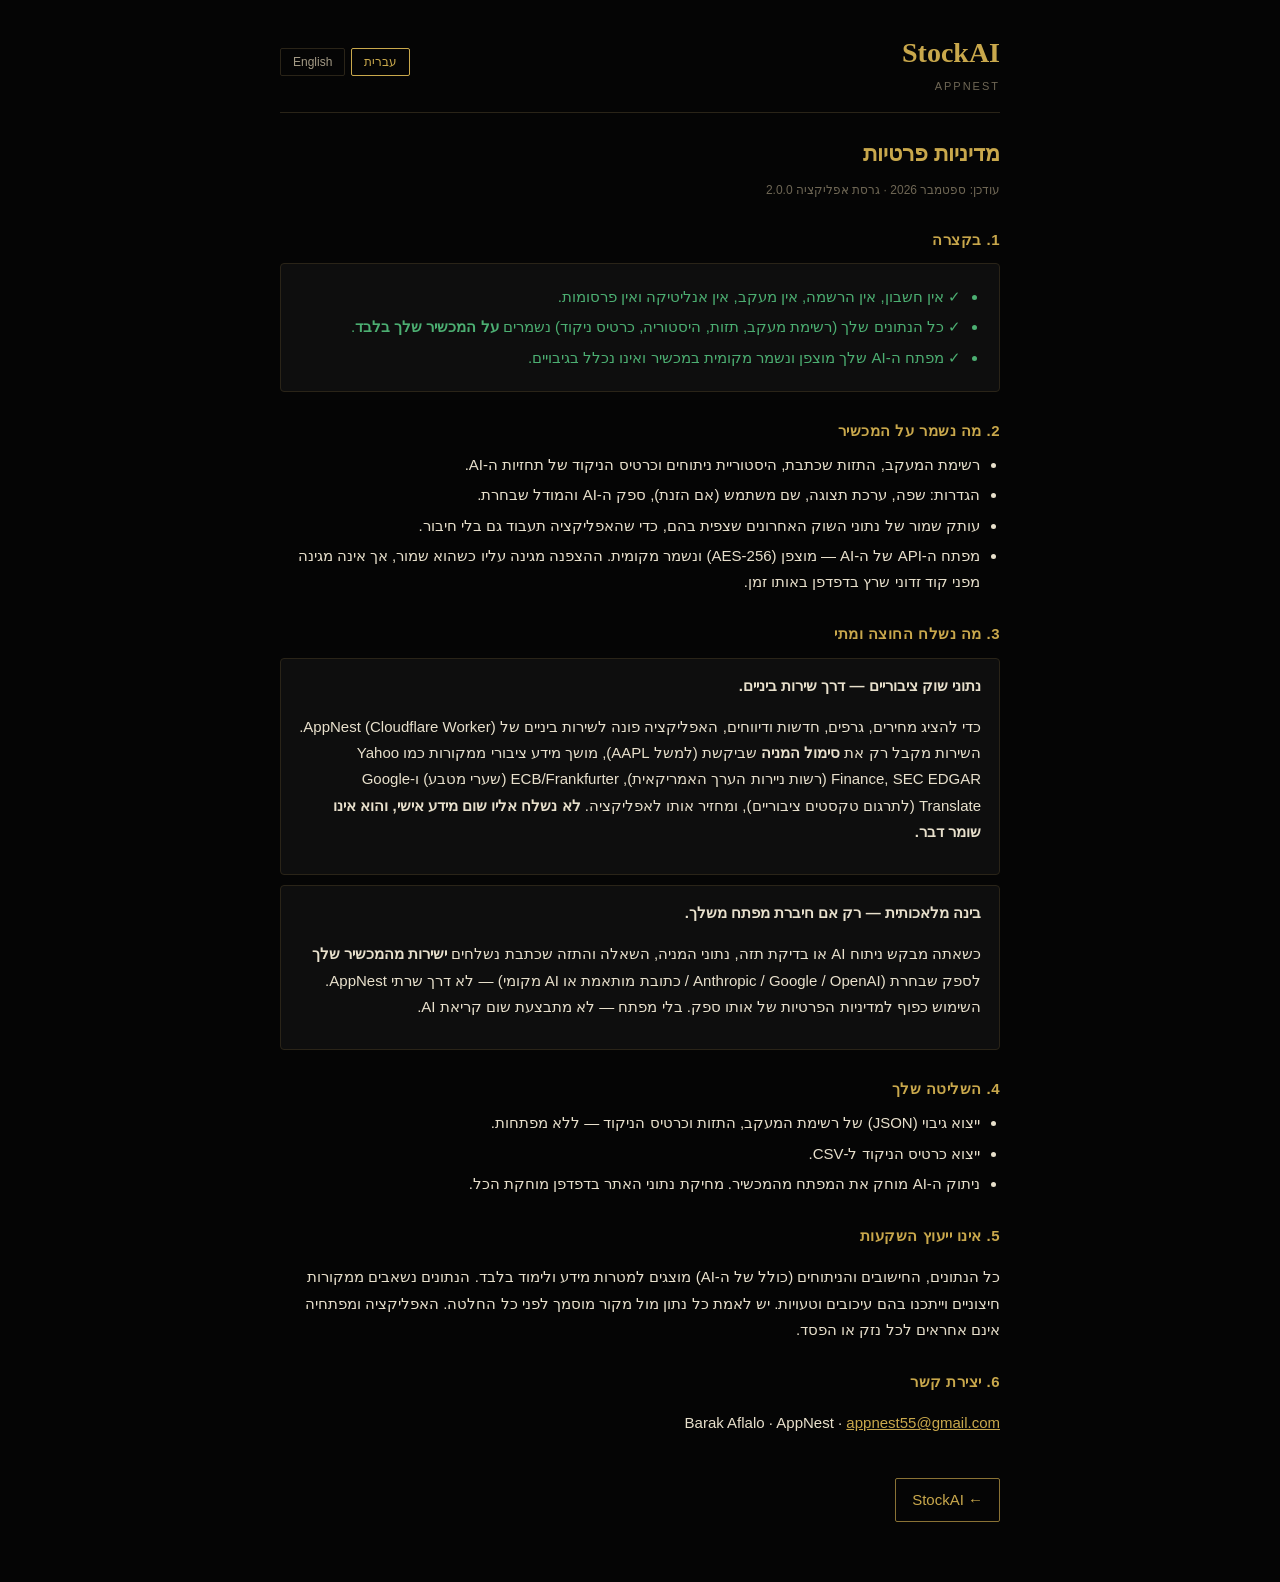
==== privacy_policy.html @ 4154243a "Add files via upload" ====
<!DOCTYPE html>
<html lang="he" dir="rtl">
<head>
<meta charset="UTF-8">
<meta name="viewport" content="width=device-width, initial-scale=1">
<title>StockAI — מדיניות פרטיות · Privacy Policy</title>
<style>
:root{--bg:#050505;--bg2:#0e0e0e;--border:#2a2418;--gold:#c9a84c;--gold-dim:#8a7235;--text:#e8e0cc;--dim:#a39a85;--muted:#6f6755;}
*{box-sizing:border-box}
body{margin:0;background:var(--bg);color:var(--text);font-family:"Segoe UI",Arial,sans-serif;line-height:1.75;font-size:15px}
.wrap{max-width:760px;margin:0 auto;padding:28px 20px 60px}
.top{display:flex;justify-content:space-between;align-items:center;gap:12px;border-bottom:1px solid var(--border);padding-bottom:16px;margin-bottom:22px}
.logo{font-family:Georgia,serif;font-size:28px;font-weight:700;color:var(--gold)}
.sub{font-size:11px;letter-spacing:2px;color:var(--muted);text-transform:uppercase}
.lang{display:flex;gap:6px}
.lang button{background:transparent;border:1px solid var(--border);color:var(--dim);padding:6px 12px;cursor:pointer;border-radius:2px;font-size:12px}
.lang button.on{border-color:var(--gold);color:var(--gold)}
h1{font-size:22px;color:var(--gold);margin:0 0 6px}
h2{font-size:15px;color:var(--gold);margin:26px 0 8px;letter-spacing:.5px}
.card{background:var(--bg2);border:1px solid var(--border);border-radius:4px;padding:14px 18px;margin:10px 0}
ul{padding-inline-start:20px;margin:6px 0}
li{margin:4px 0;color:var(--text)}
.muted{color:var(--muted);font-size:12px}
a{color:var(--gold)}
.ok{color:#4caf72}
[data-l]{display:none}
body.he [data-l=he],body.en [data-l=en]{display:block}
.back{display:inline-block;margin-top:26px;border:1px solid var(--gold-dim);padding:8px 16px;text-decoration:none;border-radius:2px}
</style>
</head>
<body class="he">
<div class="wrap">
  <div class="top">
    <div><div class="logo">StockAI</div><div class="sub">AppNest</div></div>
    <div class="lang"><button id="bhe" class="on" onclick="L('he')">עברית</button><button id="ben" onclick="L('en')">English</button></div>
  </div>

  <div data-l="he">
    <h1>מדיניות פרטיות</h1>
    <div class="muted">עודכן: ספטמבר 2026 · גרסת אפליקציה 2.0.0</div>

    <h2>1. בקצרה</h2>
    <div class="card">
      <ul>
        <li class="ok">✓ אין חשבון, אין הרשמה, אין מעקב, אין אנליטיקה ואין פרסומות.</li>
        <li class="ok">✓ כל הנתונים שלך (רשימת מעקב, תזות, היסטוריה, כרטיס ניקוד) נשמרים <strong>על המכשיר שלך בלבד</strong>.</li>
        <li class="ok">✓ מפתח ה-AI שלך מוצפן ונשמר מקומית במכשיר ואינו נכלל בגיבויים.</li>
      </ul>
    </div>

    <h2>2. מה נשמר על המכשיר</h2>
    <ul>
      <li>רשימת המעקב, התזות שכתבת, היסטוריית ניתוחים וכרטיס הניקוד של תחזיות ה-AI.</li>
      <li>הגדרות: שפה, ערכת תצוגה, שם משתמש (אם הזנת), ספק ה-AI והמודל שבחרת.</li>
      <li>עותק שמור של נתוני השוק האחרונים שצפית בהם, כדי שהאפליקציה תעבוד גם בלי חיבור.</li>
      <li>מפתח ה-API של ה-AI — מוצפן (AES-256) ונשמר מקומית. ההצפנה מגינה עליו כשהוא שמור, אך אינה מגינה מפני קוד זדוני שרץ בדפדפן באותו זמן.</li>
    </ul>

    <h2>3. מה נשלח החוצה ומתי</h2>
    <div class="card">
      <strong>נתוני שוק ציבוריים — דרך שירות ביניים.</strong>
      <p>כדי להציג מחירים, גרפים, חדשות ודיווחים, האפליקציה פונה לשירות ביניים של AppNest (Cloudflare Worker). השירות מקבל רק את <strong>סימול המניה</strong> שביקשת (למשל AAPL), מושך מידע ציבורי ממקורות כמו Yahoo Finance, SEC EDGAR (רשות ניירות הערך האמריקאית), ECB/Frankfurter (שערי מטבע) ו-Google Translate (לתרגום טקסטים ציבוריים), ומחזיר אותו לאפליקציה. <strong>לא נשלח אליו שום מידע אישי, והוא אינו שומר דבר.</strong></p>
    </div>
    <div class="card">
      <strong>בינה מלאכותית — רק אם חיברת מפתח משלך.</strong>
      <p>כשאתה מבקש ניתוח AI או בדיקת תזה, נתוני המניה, השאלה והתזה שכתבת נשלחים <strong>ישירות מהמכשיר שלך</strong> לספק שבחרת (Anthropic / Google / OpenAI / כתובת מותאמת או AI מקומי) — לא דרך שרתי AppNest. השימוש כפוף למדיניות הפרטיות של אותו ספק. בלי מפתח — לא מתבצעת שום קריאת AI.</p>
    </div>

    <h2>4. השליטה שלך</h2>
    <ul>
      <li>ייצוא גיבוי (JSON) של רשימת המעקב, התזות וכרטיס הניקוד — ללא מפתחות.</li>
      <li>ייצוא כרטיס הניקוד ל-CSV.</li>
      <li>ניתוק ה-AI מוחק את המפתח מהמכשיר. מחיקת נתוני האתר בדפדפן מוחקת הכל.</li>
    </ul>

    <h2>5. אינו ייעוץ השקעות</h2>
    <p>כל הנתונים, החישובים והניתוחים (כולל של ה-AI) מוצגים למטרות מידע ולימוד בלבד. הנתונים נשאבים ממקורות חיצוניים וייתכנו בהם עיכובים וטעויות. יש לאמת כל נתון מול מקור מוסמך לפני כל החלטה. האפליקציה ומפתחיה אינם אחראים לכל נזק או הפסד.</p>

    <h2>6. יצירת קשר</h2>
    <p>Barak Aflalo · AppNest · <a href="mailto:appnest55@gmail.com">appnest55@gmail.com</a></p>
  </div>

  <div data-l="en" dir="ltr" style="text-align:left">
    <h1>Privacy Policy</h1>
    <div class="muted">Updated: September 2026 · App version 2.0.0</div>

    <h2>1. In short</h2>
    <div class="card">
      <ul>
        <li class="ok">✓ No account, no sign-up, no tracking, no analytics and no ads.</li>
        <li class="ok">✓ All your data (watchlist, theses, history, scoreboard) is stored <strong>on your device only</strong>.</li>
        <li class="ok">✓ Your AI key is encrypted, stored locally on the device and not included in backups.</li>
      </ul>
    </div>

    <h2>2. What is stored on the device</h2>
    <ul>
      <li>Your watchlist, the theses you wrote, analysis history and the AI prediction scoreboard.</li>
      <li>Settings: language, display theme, username (if entered), chosen AI provider and model.</li>
      <li>A saved copy of the latest market data you viewed, so the app also works offline.</li>
      <li>Your AI API key — encrypted (AES-256) and stored locally. Encryption protects it at rest, but not against malicious code running in the browser at the same time.</li>
    </ul>

    <h2>3. What is sent out, and when</h2>
    <div class="card">
      <strong>Public market data — through a relay service.</strong>
      <p>To show prices, charts, news and filings, the app contacts an AppNest relay (Cloudflare Worker). It receives only the <strong>stock symbol</strong> you requested (e.g. AAPL), fetches public information from sources such as Yahoo Finance, SEC EDGAR, ECB/Frankfurter (exchange rates) and Google Translate (to translate public texts), and returns it to the app. <strong>No personal data is sent to it, and it stores nothing.</strong></p>
    </div>
    <div class="card">
      <strong>Artificial intelligence — only if you connected your own key.</strong>
      <p>When you request an AI analysis or a thesis check, the stock data, your question and your thesis are sent <strong>directly from your device</strong> to the provider you chose (Anthropic / Google / OpenAI / a custom endpoint or local AI) — not through AppNest servers. Use is subject to that provider's privacy policy. Without a key, no AI call is made.</p>
    </div>

    <h2>4. Your control</h2>
    <ul>
      <li>Export a backup (JSON) of your watchlist, theses and scoreboard — without keys.</li>
      <li>Export the scoreboard to CSV.</li>
      <li>Disconnecting the AI deletes the key from the device. Clearing site data in the browser deletes everything.</li>
    </ul>

    <h2>5. Not investment advice</h2>
    <p>All data, calculations and analyses (including AI output) are shown for information and learning only. Data comes from external sources and may be delayed or inaccurate. Verify everything with an authorized source before any decision. The app and its developers are not responsible for any damage or loss.</p>

    <h2>6. Contact</h2>
    <p>Barak Aflalo · AppNest · <a href="mailto:appnest55@gmail.com">appnest55@gmail.com</a></p>
  </div>

  <a class="back" href="./">← StockAI</a>
</div>
<script>
function L(l){document.body.className=l;document.documentElement.lang=l;document.documentElement.dir=l==='he'?'rtl':'ltr';document.getElementById('bhe').className=l==='he'?'on':'';document.getElementById('ben').className=l==='en'?'on':'';}
try{var s=localStorage.getItem('stockai_lang');if(s&&s!=='he')L('en');}catch(e){}
</script>
</body>
</html>
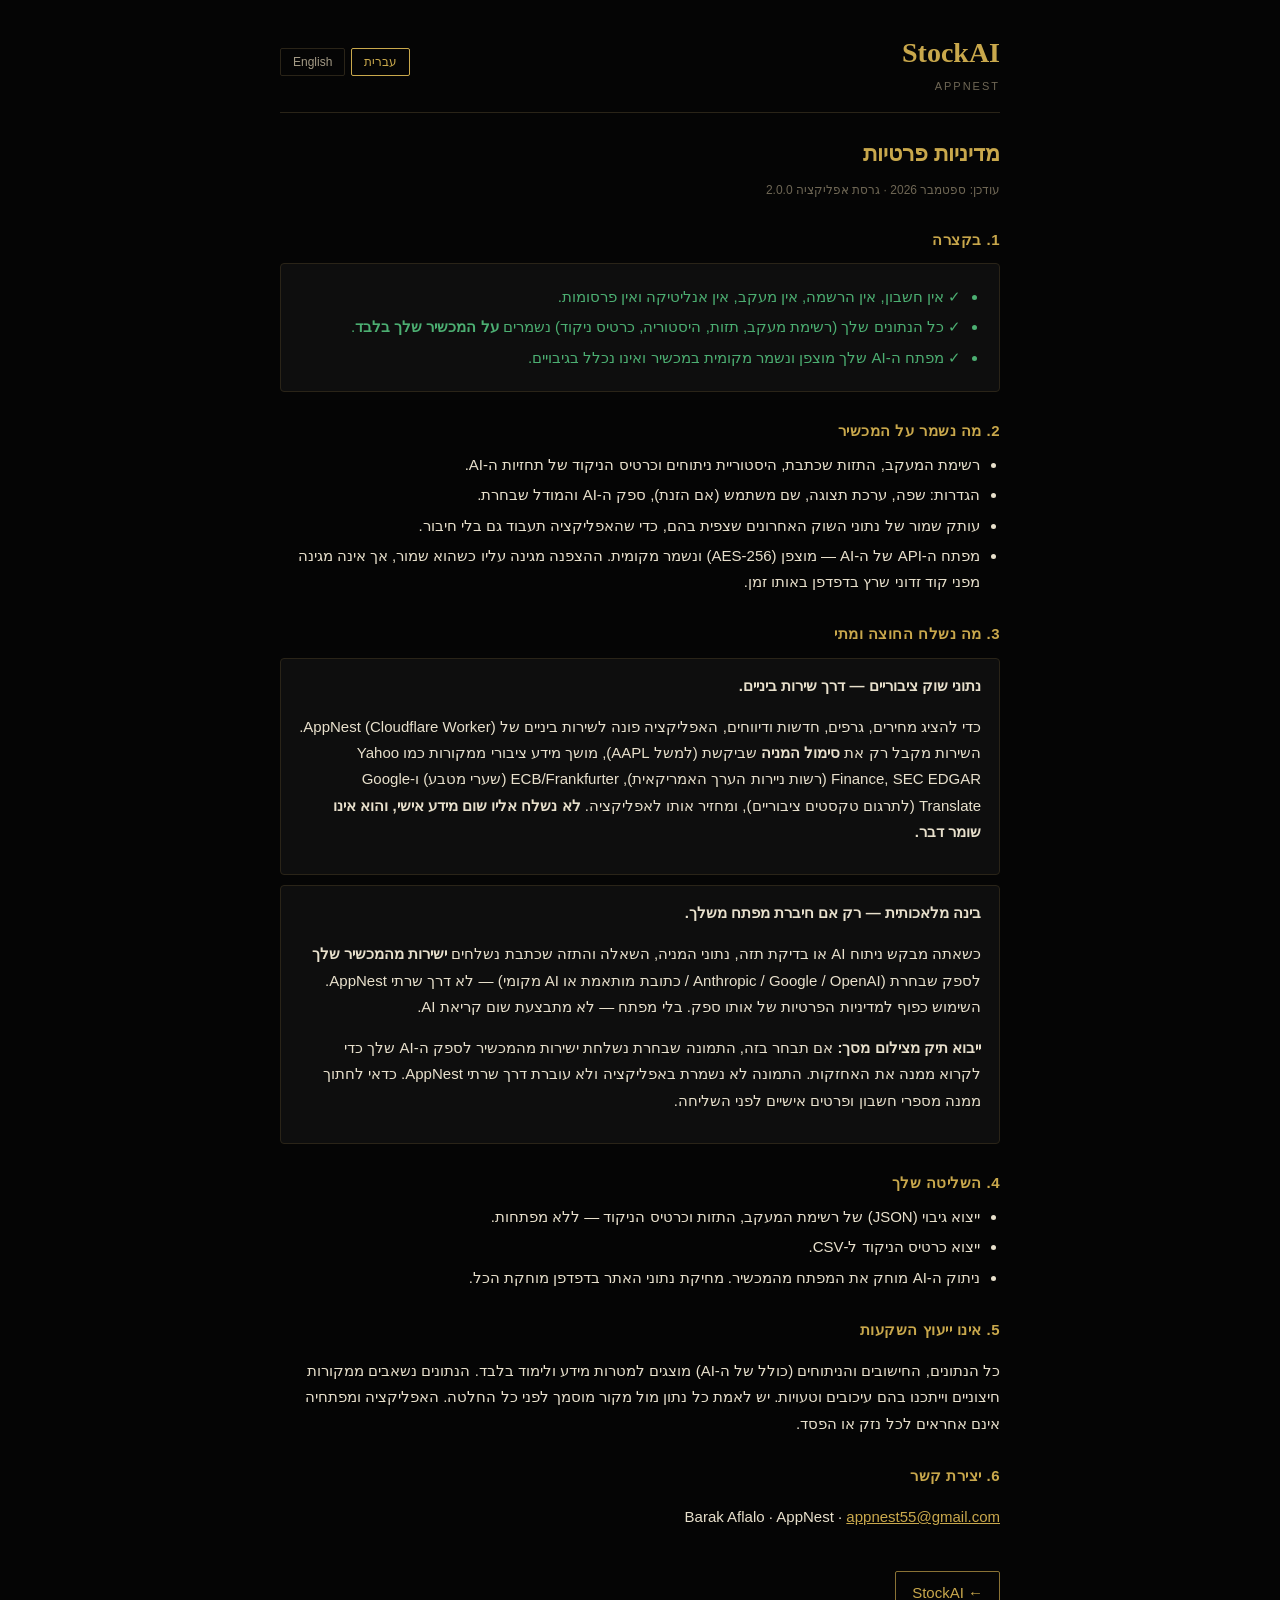
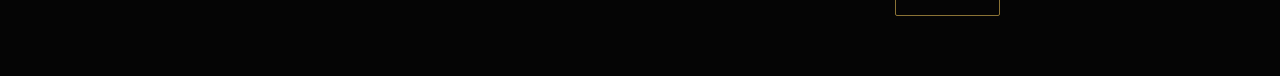
==== commit 37e5b7cc: "Add files via upload" ====
--- a/privacy_policy.html
+++ b/privacy_policy.html
@@ -64,6 +64,7 @@
     <div class="card">
       <strong>בינה מלאכותית — רק אם חיברת מפתח משלך.</strong>
       <p>כשאתה מבקש ניתוח AI או בדיקת תזה, נתוני המניה, השאלה והתזה שכתבת נשלחים <strong>ישירות מהמכשיר שלך</strong> לספק שבחרת (Anthropic / Google / OpenAI / כתובת מותאמת או AI מקומי) — לא דרך שרתי AppNest. השימוש כפוף למדיניות הפרטיות של אותו ספק. בלי מפתח — לא מתבצעת שום קריאת AI.</p>
+      <p><strong>ייבוא תיק מצילום מסך:</strong> אם תבחר בזה, התמונה שבחרת נשלחת ישירות מהמכשיר לספק ה-AI שלך כדי לקרוא ממנה את האחזקות. התמונה לא נשמרת באפליקציה ולא עוברת דרך שרתי AppNest. כדאי לחתוך ממנה מספרי חשבון ופרטים אישיים לפני השליחה.</p>
     </div>
 
     <h2>4. השליטה שלך</h2>
@@ -109,6 +110,7 @@
     <div class="card">
       <strong>Artificial intelligence — only if you connected your own key.</strong>
       <p>When you request an AI analysis or a thesis check, the stock data, your question and your thesis are sent <strong>directly from your device</strong> to the provider you chose (Anthropic / Google / OpenAI / a custom endpoint or local AI) — not through AppNest servers. Use is subject to that provider's privacy policy. Without a key, no AI call is made.</p>
+      <p><strong>Importing a portfolio from a screenshot:</strong> if you choose it, the image you pick is sent directly from your device to your AI provider to read the holdings. The image is not stored in the app and does not pass through AppNest servers. Crop out account numbers and personal details before sending.</p>
     </div>
 
     <h2>4. Your control</h2>
